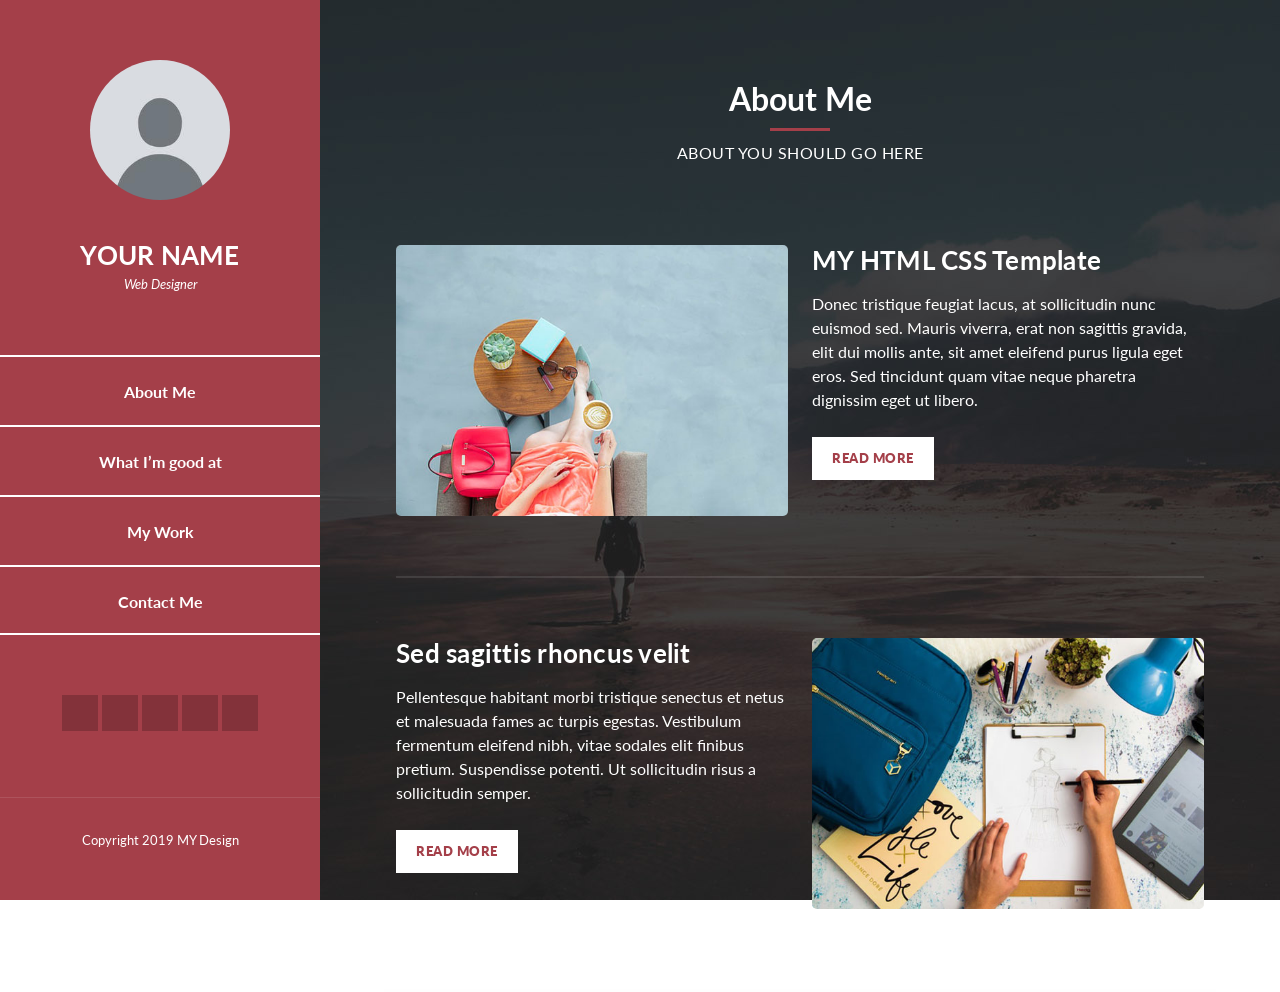
==== index.html @ 8fdcbd81 "new set of files" ====
<!DOCTYPE html>
<html lang="en">
  <head>
    <meta charset="utf-8" />
    <meta
      name="viewport"
      content="width=device-width, initial-scale=1, shrink-to-fit=no"
    />
    <meta name="description" content="" />
    <meta name="author" content="" />
    <link
      href="https://fonts.googleapis.com/css?family=Lato:100,300,400,700,900"
      rel="stylesheet"
    />

    <title>MY HTML CSS Template</title>
<!--
MY Template
https://templatemo.com/tm-531-MY
-->
    <!-- Bootstrap core CSS -->
    <link href="https://cdn.jsdelivr.net/npm/bootstrap@5.3.3/dist/css/bootstrap.min.css" rel="stylesheet" integrity="sha384-QWTKZyjpPEjISv5WaRU9OFeRpok6YctnYmDr5pNlyT2bRjXh0JMhjY6hW+ALEwIH" crossorigin="anonymous">
    <!-- Additional CSS Files --> 
    <link rel="stylesheet" href="myprofile.css" />
    <!-- <link rel="stylesheet" href="assets/css/owl.css" />
    <link rel="stylesheet" href="assets/css/lightbox.css" /> -->
  </head>

  <body>
    <div id="page-wraper">
      <!-- Sidebar Menu -->
      <div class="responsive-nav">
        <i class="fa fa-bars" id="menu-toggle"></i>
        <div id="menu" class="menu">
          <i class="fa fa-times" id="menu-close"></i>
          <div class="container">
            <div class="image">
              <a href="#"><img src="images/profile.jpg" alt="" /></a>
            </div>
            <div class="author-content">
              <h4>YOUR NAME</h4>
              <span>Web Designer</span>
            </div>
            <nav class="main-nav" role="navigation">
              <ul class="main-menu">
                <li><a href="#section1">About Me</a></li>
                <li><a href="#section2">What I’m good at</a></li>
                <li><a href="#section3">My Work</a></li>
                <li><a href="#section4">Contact Me</a></li>
              </ul>
            </nav>
            <div class="social-network">
              <ul class="soial-icons">
                <li>
                  <a href="https://fb.com/templatemo"
                    ><i class="bi bi-facebook"></i></a>
                </li>
                <li>
                  <a href="#"><i class="fa fa-twitter"></i></a>
                </li>
                <li>
                  <a href="#"><i class="fa fa-linkedin"></i></a>
                </li>
                <li>
                  <a href="#"><i class="fa fa-dribbble"></i></a>
                </li>
                <li>
                  <a href="#"><i class="fa fa-rss"></i></a>
                </li>
              </ul>
            </div>
            <div class="copyright-text">
              <p>Copyright 2019 MY Design</p>
            </div>
          </div>
        </div>
      </div>

      <section class="section about-me" data-section="section1">
        <div class="container">
          <div class="section-heading">
            <h2>About Me</h2>
            <div class="line-dec"></div>
            <span> 
              ABOUT YOU SHOULD GO HERE </span
            >
          </div>
          <div class="left-image-post">
            <div class="row">
              <div class="col-md-6">
                <div class="left-image">
                  <img src="images/left-image.jpg" alt="" />
                </div>
              </div>
              <div class="col-md-6">
                <div class="right-text">
                  <h4>MY HTML CSS Template</h4>
                  <p>
                    Donec tristique feugiat lacus, at sollicitudin nunc euismod
                    sed. Mauris viverra, erat non sagittis gravida, elit dui
                    mollis ante, sit amet eleifend purus ligula eget eros. Sed
                    tincidunt quam vitae neque pharetra dignissim eget ut
                    libero.
                  </p>
                  <div class="white-button">
                    <a href="#">Read More</a>
                  </div>
                </div>
              </div>
            </div>
          </div>
          <div class="right-image-post">
            <div class="row">
              <div class="col-md-6">
                <div class="left-text">
                  <h4>Sed sagittis rhoncus velit</h4>
                  <p>
                    Pellentesque habitant morbi tristique senectus et netus et
                    malesuada fames ac turpis egestas. Vestibulum fermentum
                    eleifend nibh, vitae sodales elit finibus pretium.
                    Suspendisse potenti. Ut sollicitudin risus a sollicitudin
                    semper.
                  </p>
                  <div class="white-button">
                    <a href="#">Read More</a>
                  </div>
                </div>
              </div>
              <div class="col-md-6">
                <div class="right-image">
                  <img src="images/right-image.jpg" alt="" />
                </div>
              </div>
            </div>
          </div>
        </div>
      </section>

      <script src="https://cdn.jsdelivr.net/npm/bootstrap@5.0.2/dist/js/bootstrap.bundle.min.js" integrity="sha384-MrcW6ZMFYlzcLA8Nl+NtUVF0sA7MsXsP1UyJoMp4YLEuNSfAP+JcXn/tWtIaxVXM" crossorigin="anonymous"></script>

     
  </body>
</html>
---- myprofile.css ----
/*

Reflux Template

https://templatemo.com/tm-531-reflux

*/

@import url(fontawesome.css);
@import url("https://fonts.googleapis.com/css?family=Lato:100,300,400,700,900");
body {
    font-family: 'Lato', sans-serif;
}

#page-wraper {
    background: url(images/page-bg.jpg) no-repeat center center fixed;
    -webkit-background-size: cover;
    -moz-background-size: cover;
    -o-background-size: cover;
    background-size: cover;
    width: 100%;
}


/* Basic */

body {
    overflow-x: hidden;
}

input,
select,
textarea {
    outline: none;
}

a,
a:hover {
    text-decoration: none;
}

p {
    font-size: 16px;
    line-height: 24px;
    color: #fff;
}

h4 {
    font-size: 26px;
    font-weight: 700;
    color: #fff;
    letter-spacing: 0.25px;
}

img {
    width: 100%;
    overflow: hidden;
}

ul {
    padding: 0;
    margin: 0;
    list-style: none;
}

ul li {
    display: inline-block;
}

html {
    -webkit-box-sizing: border-box;
    -moz-box-sizing: border-box;
    box-sizing: border-box;
}

*,
*:before,
*:after {
    -webkit-box-sizing: inherit;
    -moz-box-sizing: inherit;
    box-sizing: inherit;
}

.clearfix {
    zoom: 1;
}

.clearfix:before,
.clearfix:after {
    content: "";
    display: table;
}

.clearfix:after {
    clear: both;
}

.container {
    margin: 0 auto;
}

.main-nav {
    text-align: center;
}

.main-nav li:last-child a {
    border-bottom: 2px solid #fff;
}

.main-nav li {
    display: block;
}

.main-nav li a {
    height: 70px;
    line-height: 70px;
    display: inline-block;
    font-size: 16px;
    font-weight: 700;
    color: #fff;
    width: 100%;
    transition: all 0.5s;
    border-top: 2px solid #fff;
}

.main-nav li:hover a,
.main-nav li.active a {
    background: #fff;
    color: #8c363e;
}

/* Sidebar Menu */

.menu .image {
    margin-top: 60px;
}

.menu .image img {
    width: 140px;
    height: 140px;
    border-radius: 50%;
    text-align: center;
}

.menu .author-content {
    margin: 40px 0px 60px 0px;
}

.menu .author-content h4 {
    margin-bottom: 0px;
}

.menu .author-content span {
    font-size: 13px;
    font-style: italic;
    color: #fff;
}

.menu .social-network {
    margin-top: 60px;
}

.menu .social-network ul li {
    margin: 0 3px;
}

.menu .social-network ul li a {
    width: 40px;
    height: 40px;
    display: inline-block;
    text-align: center;
    line-height: 40px;
    background-color: rgba(0, 0, 0, 0.2);
    color: #fff;
    font-size: 14px;
    transition: all 0.5s;
}

.menu .social-network ul li a:hover {
    background-color: #fff;
    color: #a43f49;
}

.menu .copyright-text {
    position: relative;
    margin-top: 60px;
}

.menu .copyright-text p {
    border-top: 1px solid rgba(250, 250, 250, 0.1);
    display: inline-block;
    width: 100%;
    padding-left: 30px;
    padding-right: 30px;
    padding-top: 30px;
    font-size: 13px;
}

.menu:before,
.menu:after {
    content: "";
    display: table;
}

.menu:after {
    clear: both;
}

.menu a {
    text-decoration: none;
    color: inherit;
}

.menu {
    text-align: center;
}

.menu::-webkit-scrollbar {
    display: none;
}

.menu {
    left: 10%;
  -webkit-transition: -webkit-transform 233ms cubic-bezier(0, 0, 0.21, 1);
  -webkit-overflow-scrolling: touch;
  background-color: #a43f49;
  box-sizing: border-box;
  height: 100vh;  
  max-height: 100vh !important;
  max-width: 80vw !important;
  min-width: 45px !important;
  outline: none;
  overflow-x: hidden !important;
  overflow-y: auto !important;
  padding: 0;
  position: fixed !important;
  top: calc(0px);  
  width: 20%;
  will-change: transform;
  z-index: 9999 !important;
}

.menu-toggle {
  color: #fff;
  cursor: pointer;
  font-size: 25px;
  position: fixed;
  right: 25px;
  top: 25px;
}

#menu-toggle {
    z-index: 999;
    cursor: pointer;
    position: fixed;
    top: 0;
    left: 0;
    color: #a43f49;
    background-color: #fff;
    width: 60px;
    height: 60px;
    text-align: center;
    display: inline-block;
    line-height: 60px;
}

.menu-close {
  cursor: pointer;
}

#menu-close {
    cursor: pointer;
    text-align: right;
    color: #a43f49;
    background-color: #fff;
    width: 100%;
    height: 60px;
    text-align: center;
    display: inline-block;
    line-height: 60px;
}


/* Section */

.section {
    color: #fff;
    width: 55%;
    right: 10%;
    left: 35%;
    position: relative;
    min-height: 100vh;
    padding-bottom: 80px;
    border-bottom: 3px solid rgba(250, 250, 250, 0.25);
}

.section-heading {
    text-align: center;
    padding: 80px 45px;
}

.section-heading h2 {
    font-size: 32px;
    font-weight: 700;
    color: #fff;
}

.section-heading .line-dec {
    width: 60px;
    height: 3px;
    background-color: #a43f49;
    margin: 10px auto;
}

.section-heading span {
    margin-top: 5px;
    font-size: 16px;
    color: #fff;
    letter-spacing: 0.5px;
}


/* Buttons */

.white-button a {
    display: inline-block;
    padding: 12px 20px;
    background-color: #fff;
    color: #a43f49;
    font-size: 13px;
    font-weight: 800;
    letter-spacing: 0.5px;
    text-transform: uppercase;
    transition: all 0.5s;
}

.white-button a:hover {
    background-color: #a43f49;
    color: #fff;
}

button {
    display: inline-block;
    padding: 10px 20px;
    background-color: #fff;
    color: #a43f49;
    font-size: 12px;
    font-weight: 800;
    letter-spacing: 0.5px;
    text-transform: uppercase;
    transition: all 0.5s;
    border: none;
    outline: none;
    cursor: pointer;
}

button:hover {
    outline: none;
    background-color: #a43f49;
    color: #fff;
}


/* Left & Right Post */

.right-image-post {
    margin-top: 60px;
    padding-top: 60px;
    border-top: 2px solid rgba(250, 250, 250, 0.1);
}

.left-image img,
.right-image img {
    border-radius: 5px;
}

.right-image-post h4,
.left-image-post h4 {
    margin-top: 30px;
}

.right-image-post p,
.left-image-post p {
    margin-top: 20px;
}

.right-image-post .white-button,
.left-image-post .white-button {
    margin-top: 30px;
}



@media screen and (max-width: 1680px) {
    .menu {
        left: 5%;
    }

    .section {
        color: #fff;
        width: 65%;
        right: 5%;
        left: 30%;
    }
}

@media screen and (max-width: 1680px) and (min-width: 846px) { 
    .menu .social-network ul li a {
        width: 36px;
        height: 36px;
        line-height: 36px;
    }

    .menu .social-network ul li {
        margin: 0;
    }

    .menu .image {
        margin-top: 60px;
    }
}

@media screen and (max-width: 1280px) {
    .menu {
        left: 0%;
    }

    .right-image-post h4,
    .left-image-post h4 {
        margin-top: 0px;
    }

    .right-image-post p,
    .left-image-post p {
        margin-top: 15px;
    }

    .right-image-post .white-button,
    .left-image-post .white-button {
        margin-top: 25px;
    }

}

.menu .container {
    padding-left: 0;
    padding-right: 0;
}

@media screen and (max-width: 1280px) and (min-width: 846px) {
    .menu {
        width: 25%;
    }
}

#menu-toggle,
#menu-close {
    display: none;
}  

@media screen and (max-width: 845px) {        
    #menu-toggle,
    #menu-close {
        display: inline-block;
    }    

    .menu {        
        width: 320px;
        -webkit-transform: translateX(-100%) !important;
        transform: translateX(-100%) !important;
        transition: -webkit-transform 233ms cubic-bezier(0, 0, 0.21, 1);
        transition: transform 233ms cubic-bezier(0, 0, 0.21, 1);
        transition: transform 233ms cubic-bezier(0, 0, 0.21, 1), -webkit-transform 233ms cubic-bezier(0, 0, 0.21, 1);
    }

    .menu .image {
        margin-top: 40px;        
    }

    .menu .image img {
        width: 120px;
        height: 120px;
    }

    .menu .author-content {
        margin: 20px 0px 40px 0px;
    }

    .menu .container {
        padding-left: 15px;
        padding-right: 15px;
    }

    .menu.open {
        display: inline-block;
        -webkit-transform: translateX(0) !important;
                transform: translateX(0) !important;
    }

    .responsive-nav {
        display: inline-block;
    }
    .section {
        width: 94%;
        right: 3%;
        left: 3%;
    }
    .isotope-item {
        width: 94%;
        margin: 3%;
    }
    .left-image-post img {
        margin-bottom: 30px;
    }
    .right-image-post img {
        margin-top: 30px;
    }
    .isotope-item {
        border-bottom: none;
        text-align: center;
    }
    .isotope-toolbar {
        margin-bottom: 20px;
    }
}
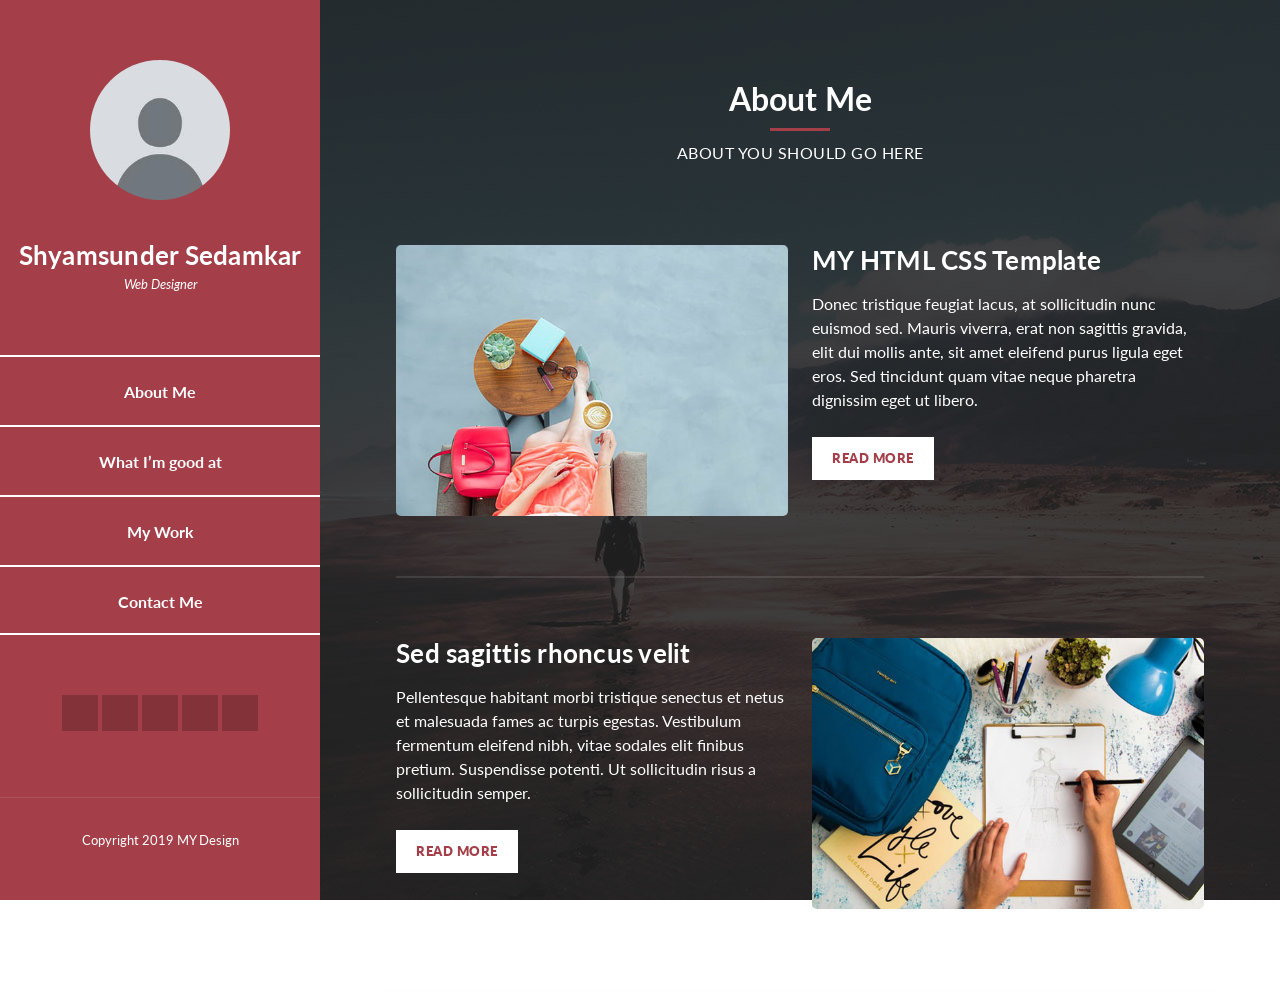
==== commit 9de5d5cb: "name change" ====
--- a/index.html
+++ b/index.html
@@ -38,7 +38,7 @@
               <a href="#"><img src="images/profile.jpg" alt="" /></a>
             </div>
             <div class="author-content">
-              <h4>YOUR NAME</h4>
+              <h4>Shyamsunder Sedamkar</h4>
               <span>Web Designer</span>
             </div>
             <nav class="main-nav" role="navigation">
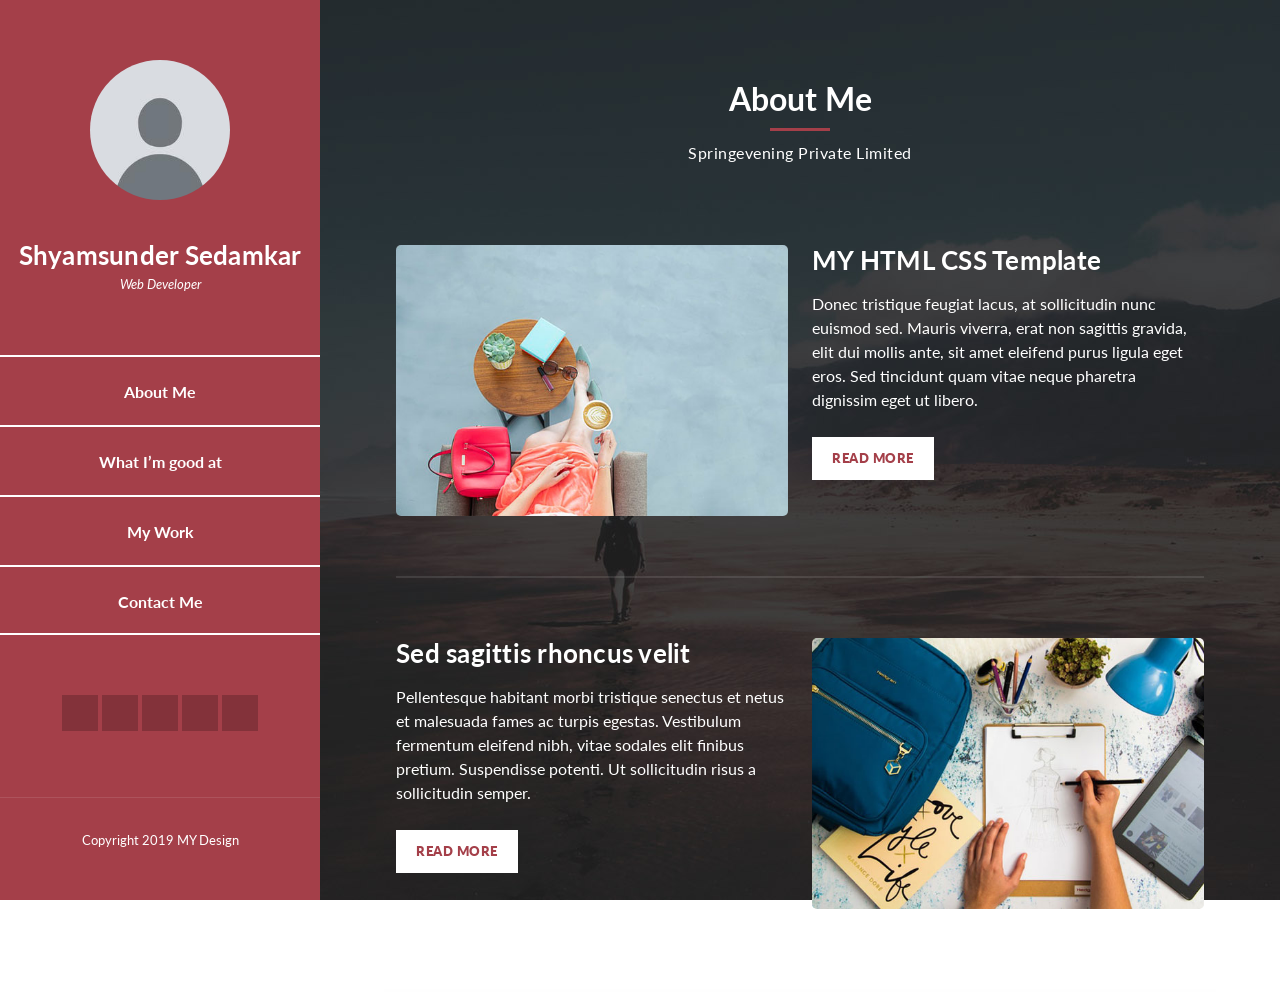
==== commit a219b117: "minor changes" ====
--- a/index.html
+++ b/index.html
@@ -39,7 +39,7 @@
             </div>
             <div class="author-content">
               <h4>Shyamsunder Sedamkar</h4>
-              <span>Web Designer</span>
+              <span>Web Developer</span>
             </div>
             <nav class="main-nav" role="navigation">
               <ul class="main-menu">
@@ -82,7 +82,7 @@
             <h2>About Me</h2>
             <div class="line-dec"></div>
             <span> 
-              ABOUT YOU SHOULD GO HERE </span
+              Springevening Private Limited </span
             >
           </div>
           <div class="left-image-post">
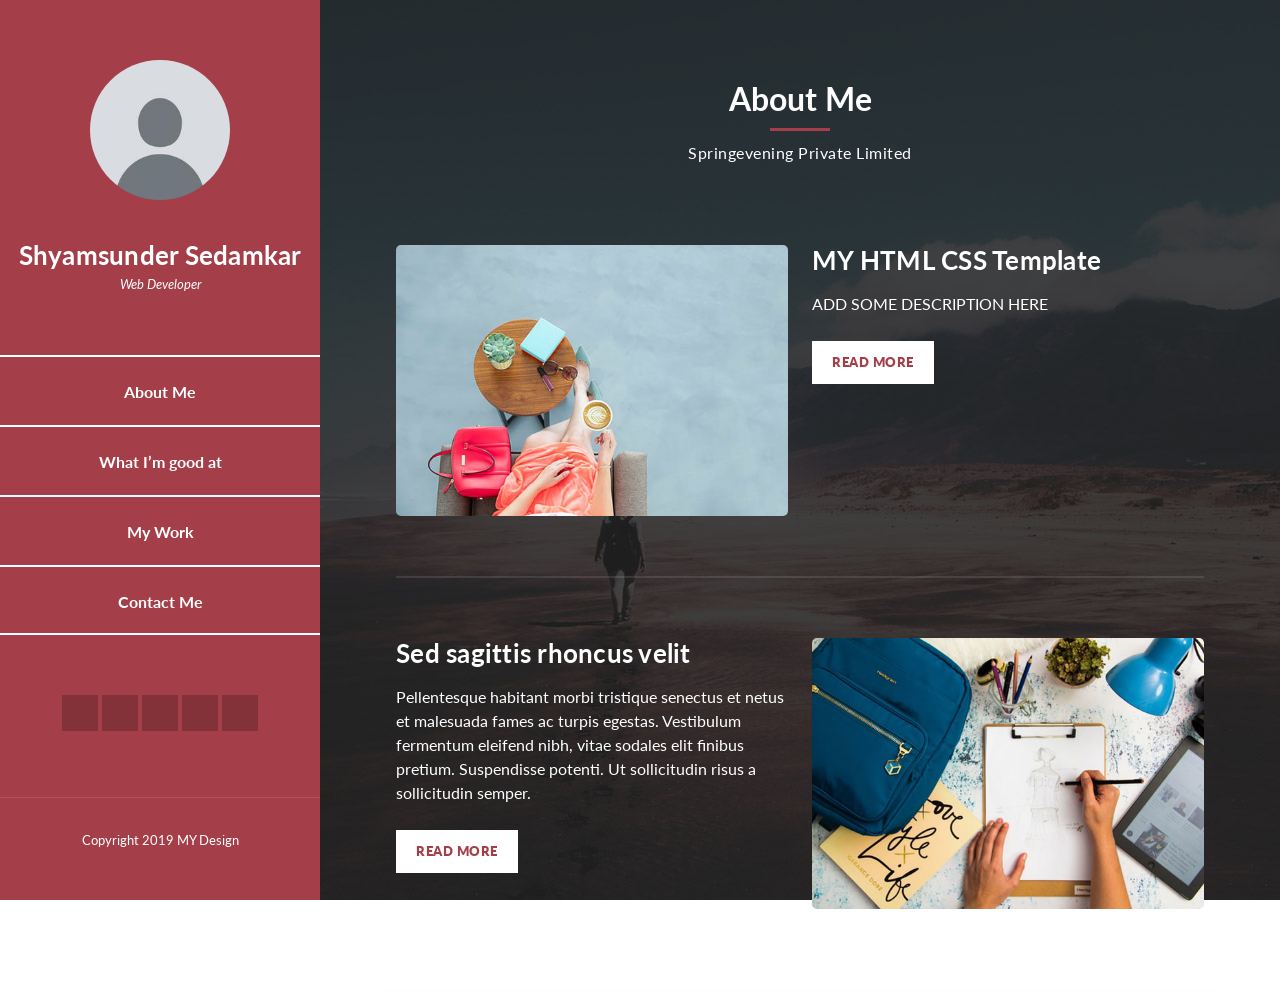
==== commit 2945316a: "minor changes" ====
--- a/index.html
+++ b/index.html
@@ -96,11 +96,7 @@
                 <div class="right-text">
                   <h4>MY HTML CSS Template</h4>
                   <p>
-                    Donec tristique feugiat lacus, at sollicitudin nunc euismod
-                    sed. Mauris viverra, erat non sagittis gravida, elit dui
-                    mollis ante, sit amet eleifend purus ligula eget eros. Sed
-                    tincidunt quam vitae neque pharetra dignissim eget ut
-                    libero.
+                    ADD SOME DESCRIPTION HERE
                   </p>
                   <div class="white-button">
                     <a href="#">Read More</a>
